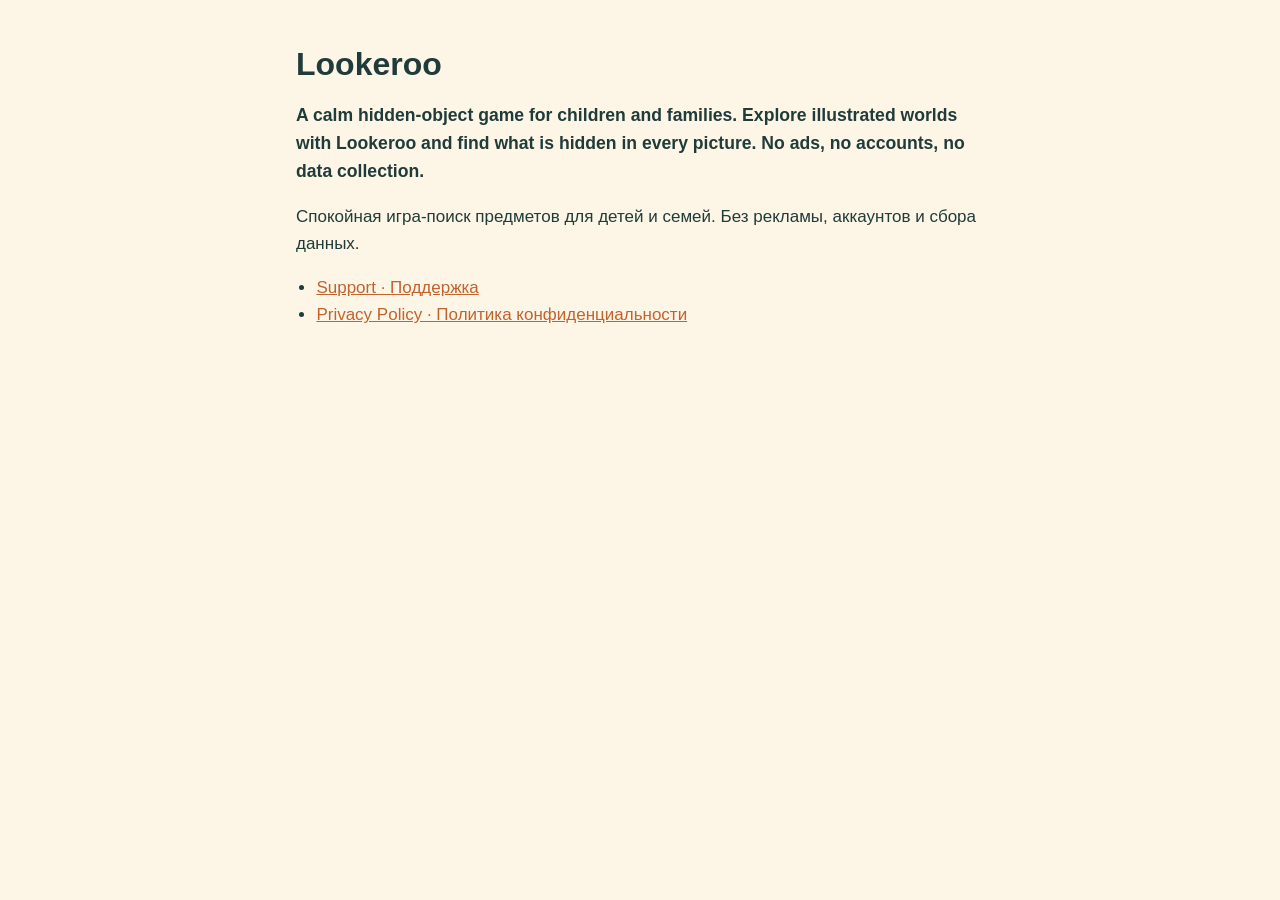
==== index.html @ 63737d72 "Add Lookeroo support and privacy pages Co-Authored-By: Claude Opus 5.5 <noreply@anthropic.com>" ====
<!doctype html>
<html lang="en">
<head>
<meta charset="utf-8">
<meta name="viewport" content="width=device-width, initial-scale=1">
<title>Lookeroo</title>
<link rel="stylesheet" href="style.css">
</head>
<body>
<main>
  <h1>Lookeroo</h1>
  <p class="summary">A calm hidden-object game for children and families. Explore illustrated worlds with
  Lookeroo and find what is hidden in every picture. No ads, no accounts, no data collection.</p>
  <p lang="ru">Спокойная игра-поиск предметов для детей и семей. Без рекламы, аккаунтов и сбора данных.</p>
  <ul class="links">
    <li><a href="support.html">Support · Поддержка</a></li>
    <li><a href="privacy.html">Privacy Policy · Политика конфиденциальности</a></li>
  </ul>
</main>
</body>
</html>
---- style.css ----
:root {
  --bg: #fdf6e7;
  --text: #1f3b3a;
  --muted: #5d6f6c;
  --accent: #c2622d;
  --rule: #e6d7b8;
}
@media (prefers-color-scheme: dark) {
  :root {
    --bg: #1b2423;
    --text: #f2ead8;
    --muted: #b5bfbc;
    --accent: #f0a06a;
    --rule: #3a4745;
  }
}
* { box-sizing: border-box; }
body {
  margin: 0;
  background: var(--bg);
  color: var(--text);
  font: 17px/1.6 -apple-system, BlinkMacSystemFont, "SF Pro Text", "Segoe UI", Roboto, sans-serif;
}
main { max-width: 720px; margin: 0 auto; padding: 32px 16px 64px; }
h1 { font-size: 2rem; line-height: 1.2; margin: 0.4em 0; }
h2 { font-size: 1.2rem; margin: 1.6em 0 0.4em; }
a { color: var(--accent); }
.nav { font-size: 0.95rem; color: var(--muted); }
.meta { color: var(--muted); margin-top: 0; }
.summary { font-size: 1.1rem; font-weight: 600; }
.links { padding-left: 1.2em; }
hr { border: 0; border-top: 1px solid var(--rule); margin: 48px 0; }
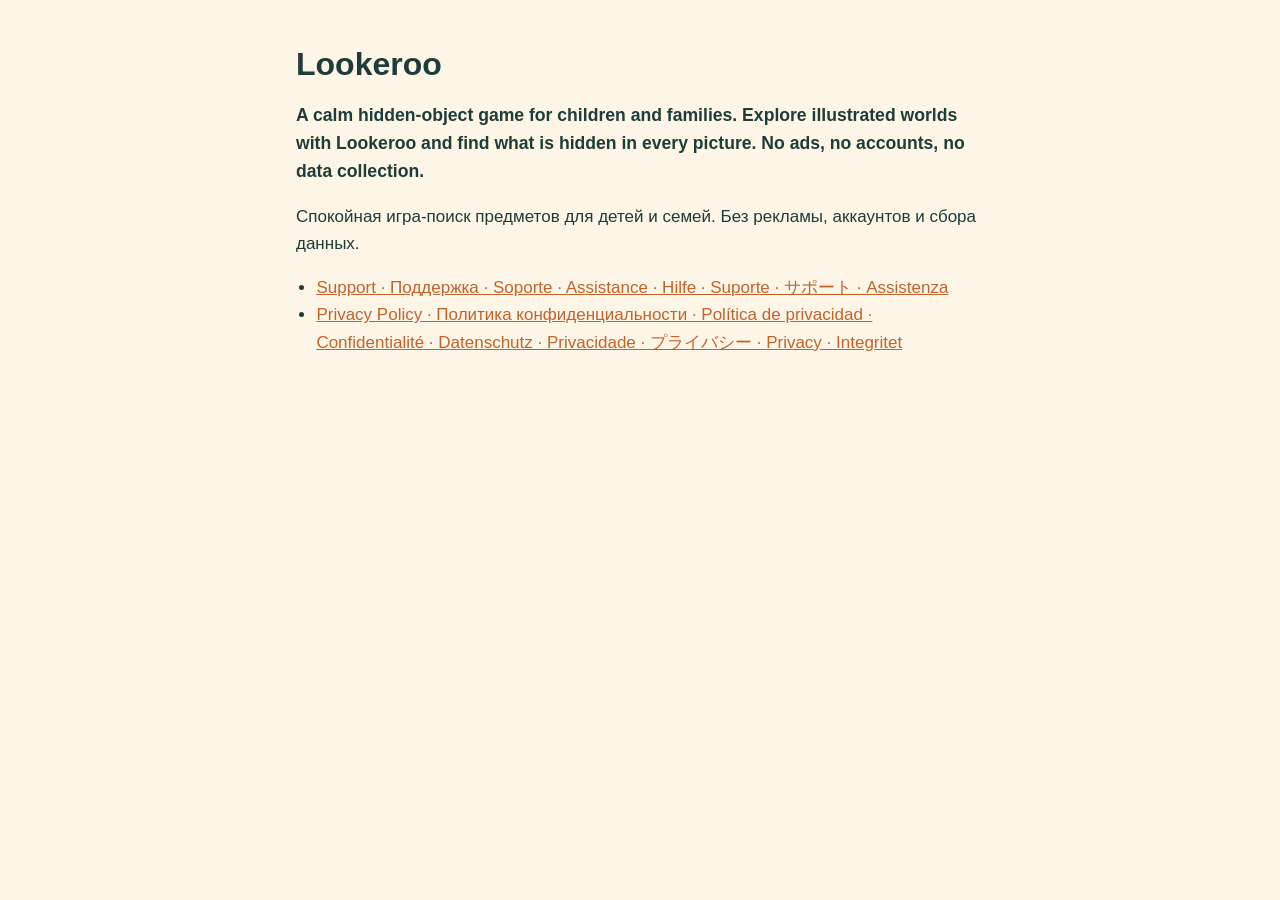
==== commit 2d080141: "Add Spanish, French, German, Portuguese, Japanese, Italian and Swedish pages Co-Authored-By: Claude " ====
--- a/index.html
+++ b/index.html
@@ -13,8 +13,8 @@
   Lookeroo and find what is hidden in every picture. No ads, no accounts, no data collection.</p>
   <p lang="ru">Спокойная игра-поиск предметов для детей и семей. Без рекламы, аккаунтов и сбора данных.</p>
   <ul class="links">
-    <li><a href="support.html">Support · Поддержка</a></li>
-    <li><a href="privacy.html">Privacy Policy · Политика конфиденциальности</a></li>
+    <li><a href="support.html">Support · Поддержка · Soporte · Assistance · Hilfe · Suporte · サポート · Assistenza</a></li>
+    <li><a href="privacy.html">Privacy Policy · Политика конфиденциальности · Política de privacidad · Confidentialité · Datenschutz · Privacidade · プライバシー · Privacy · Integritet</a></li>
   </ul>
 </main>
 </body>
